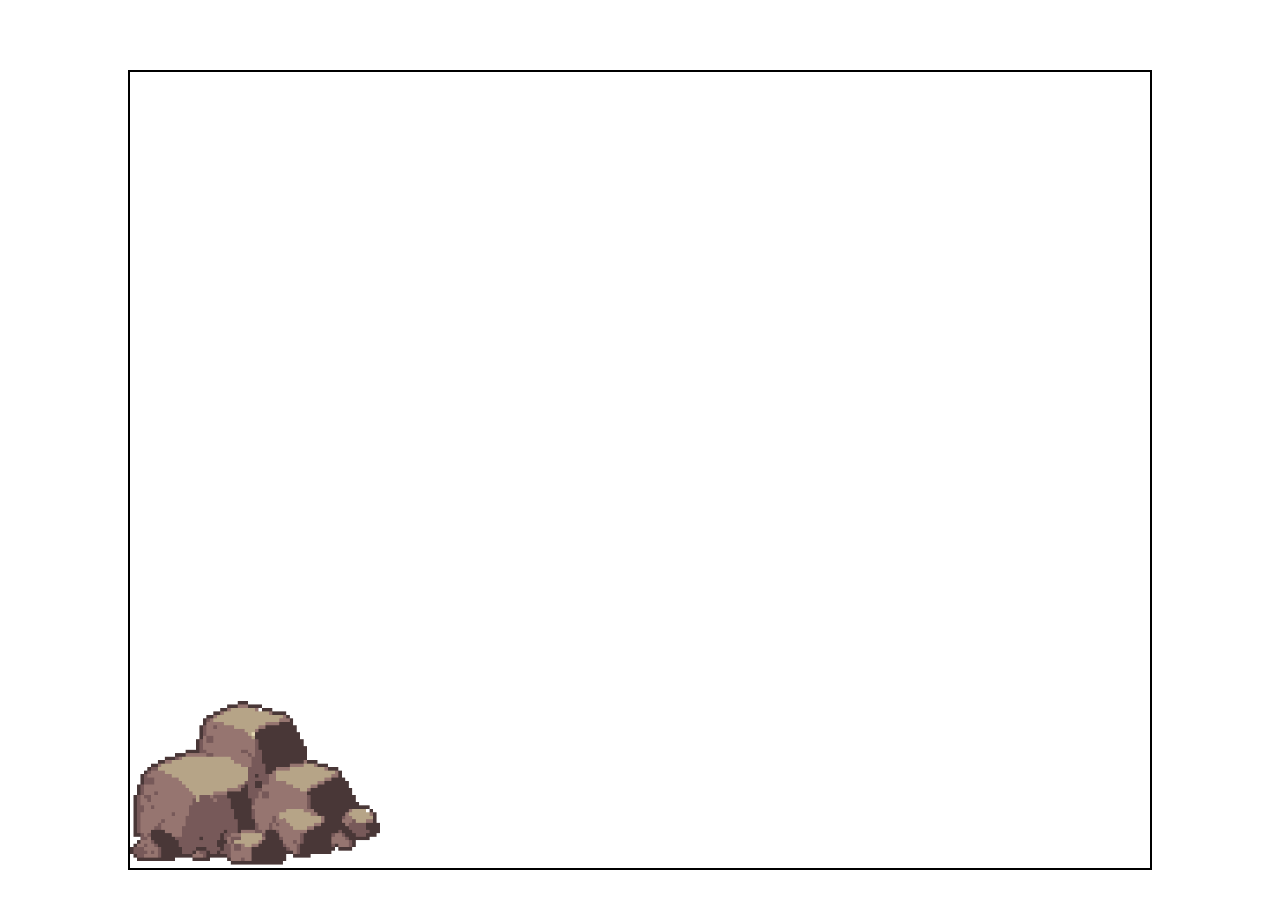
==== index.html @ 50a761b3 "Criação do projeto Last Fantasy, que visa ser um jogo para navegador" ====
<DOCTYPE html>
  <html lang="en">

  <head>
    <meta charset="UTF-8">
    <meta http-equiv="X-UA-Compatible" content="IE=edge">
    <meta name="viewport" content="width=device-width, initial-scale=1.0">
    <link rel="stylesheet" href="./sass/style.scss">
    <title>Last Fantasy</title>
  </head>

  <body>
    <div class="the-game">
      <img src="./images/Trouble/rock.png" alt="" class="rock">
      <img src="./images/Main-Character/sven-thole-knight-run.gif" alt="" class="hero">
    </div>


    <script src="./script.js" defer></script>
  </body>

  </html>
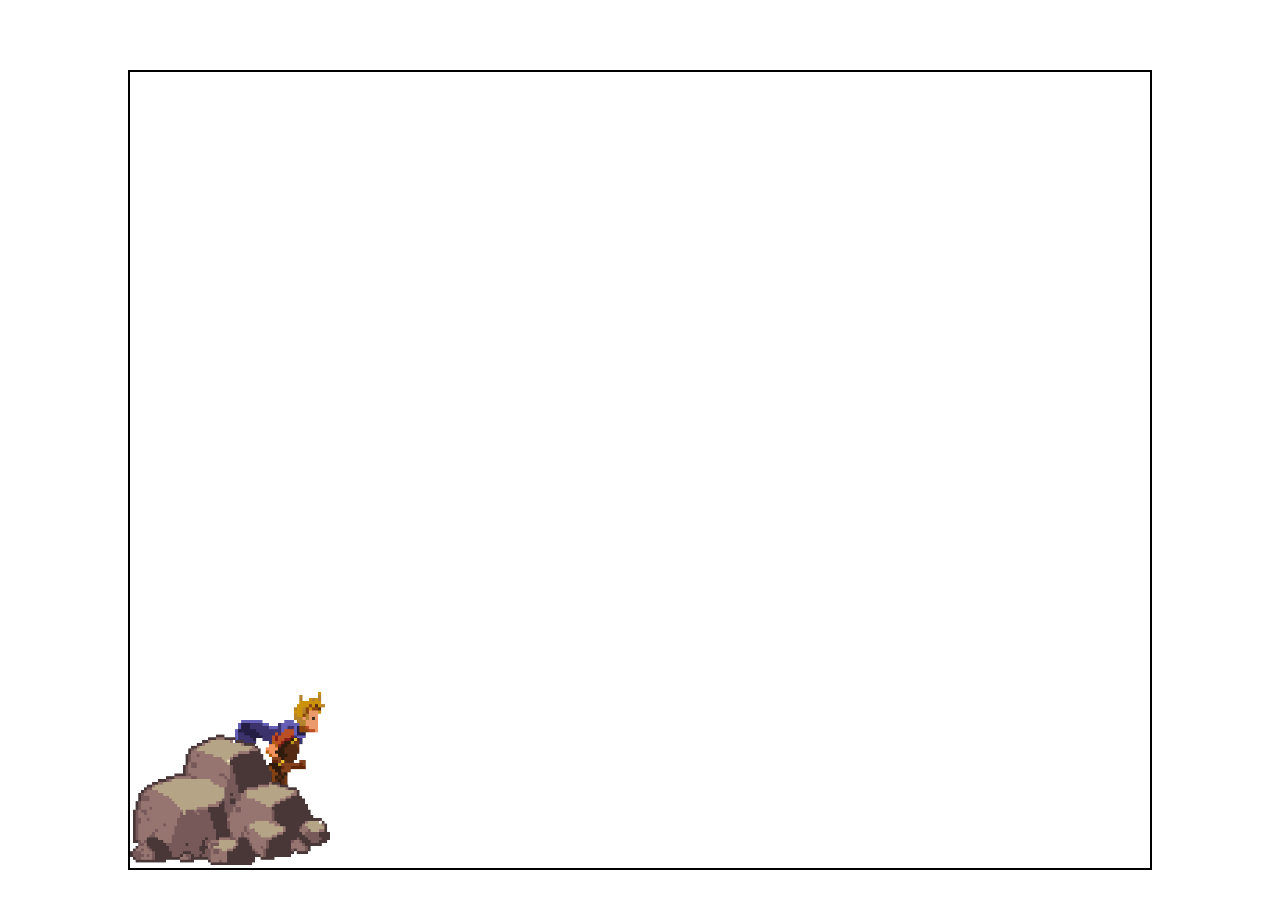
==== commit 67e26135: "Inserção do personagem e das animações, deixando espaço para modificações futuras" ====
--- a/index.html
+++ b/index.html
@@ -11,10 +11,9 @@
 
   <body>
     <div class="the-game">
+      <img src="./images/Main-Character/Hero.gif" alt="" class="hero">
       <img src="./images/Trouble/rock.png" alt="" class="rock">
-      <img src="./images/Main-Character/sven-thole-knight-run.gif" alt="" class="hero">
     </div>
-
 
     <script src="./script.js" defer></script>
   </body>
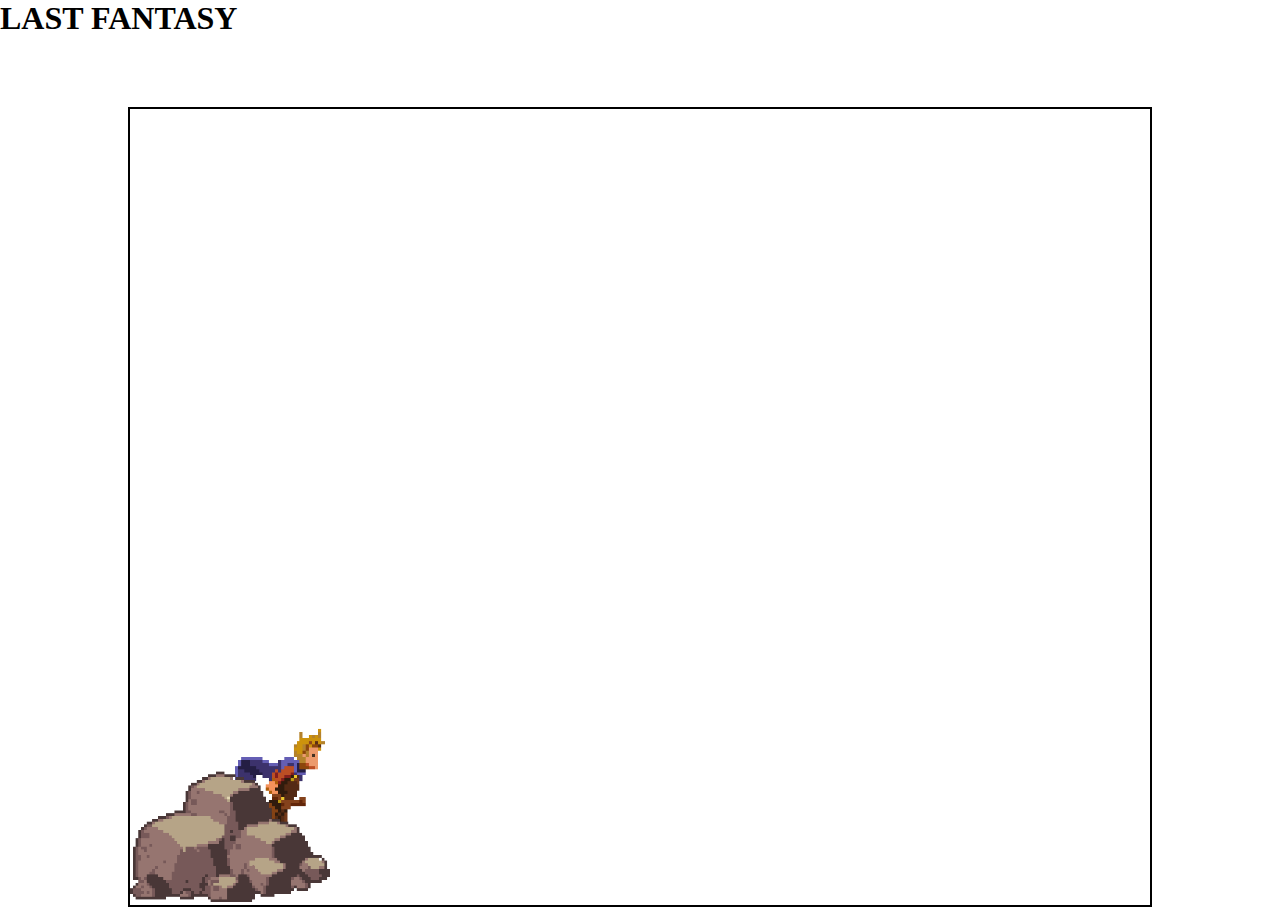
==== commit 693985f7: "Finalizando a animação do pulo e inserindo a menssagem de morte quando atinge a pedra" ====
--- a/index.html
+++ b/index.html
@@ -1,21 +1,22 @@
-<DOCTYPE html>
-  <html lang="en">
+<!DOCTYPE html>
+<html lang="en" onclick="jump()">
 
-  <head>
-    <meta charset="UTF-8">
-    <meta http-equiv="X-UA-Compatible" content="IE=edge">
-    <meta name="viewport" content="width=device-width, initial-scale=1.0">
-    <link rel="stylesheet" href="./sass/style.scss">
-    <title>Last Fantasy</title>
-  </head>
+<head>
+  <meta charset="UTF-8">
+  <meta http-equiv="X-UA-Compatible" content="IE=edge">
+  <meta name="viewport" content="width=device-width, initial-scale=1.0">
+  <script src="./script.js" defer></script>
+  <link rel="stylesheet" href="./css/style.css">
+  <title>Last Fantasy</title>
+</head>
 
-  <body>
-    <div class="the-game">
-      <img src="./images/Main-Character/Hero.gif" alt="" class="hero">
-      <img src="./images/Trouble/rock.png" alt="" class="rock">
-    </div>
+<body>
+  <h1 class="title">LAST FANTASY</h1>
+  <div class="the-game">
+    <img src="./images/Main-Character/Hero.gif" alt="" id="hero">
+    <img src="./images/Trouble/rock.png" alt="" id="rock">
+  </div>
+  <script src="./script.js"></script>
+</body>
 
-    <script src="./script.js" defer></script>
-  </body>
-
-  </html>+</html>--- a/css/style.css
+++ b/css/style.css
@@ -0,0 +1,64 @@
+* {
+  margin: 0;
+  padding: 0;
+  box-sizing: border-box;
+}
+
+.the-game {
+  width: 80%;
+  height: 800px;
+  border: 2px solid black;
+  margin: auto;
+  margin-top: 70px;
+  position: relative;
+  overflow: hidden;
+}
+
+#rock {
+  position: absolute;
+  bottom: 0;
+  width: 200px;
+  animation: rock-animation 2s infinite linear;
+}
+
+#hero {
+  width: 250px;
+  position: absolute;
+  bottom: 0px;
+}
+
+.jump {
+  animation: jump 500ms ease-out;
+}
+
+.message {
+  width: 300px;
+}
+
+@keyframes rock-animation {
+  from {
+    right: -200px;
+  }
+  to {
+    right: 100%;
+  }
+}
+@keyframes jump {
+  0% {
+    bottom: 0;
+  }
+  40% {
+    bottom: 160px;
+  }
+  50% {
+    bottom: 160px;
+  }
+  60% {
+    bottom: 160px;
+  }
+  100% {
+    bottom: 0;
+  }
+}
+
+/*# sourceMappingURL=style.css.map */
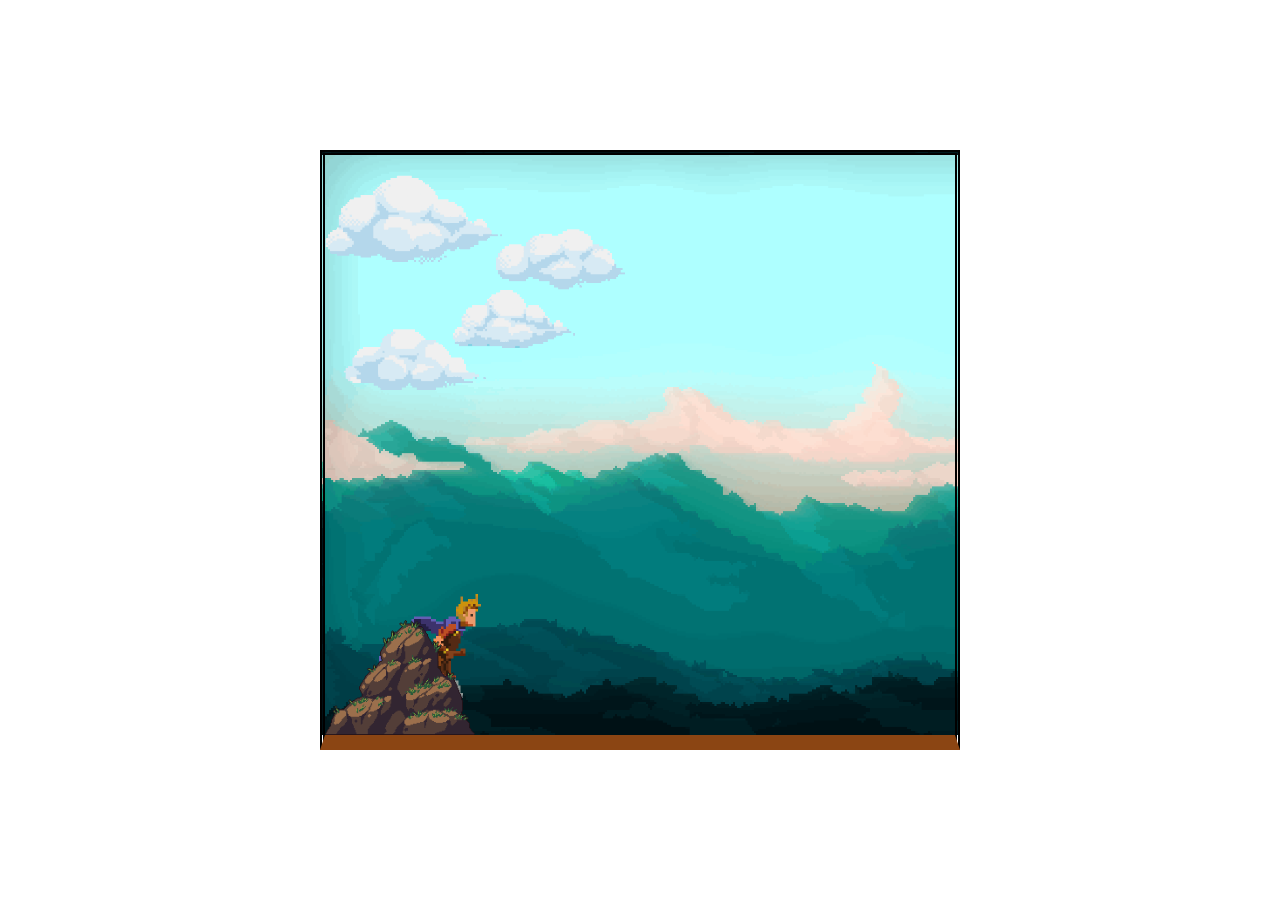
==== commit 4341c6e5: "Incluido as nuvens com animação, um background image e coloquei um chão usando o border bottom, com " ====
--- a/index.html
+++ b/index.html
@@ -11,11 +11,13 @@
 </head>
 
 <body>
-  <h1 class="title">LAST FANTASY</h1>
+
   <div class="the-game">
+    <img src="./images/Clouds/clouds.png" alt="" class="clouds">
     <img src="./images/Main-Character/Hero.gif" alt="" id="hero">
-    <img src="./images/Trouble/rock.png" alt="" id="rock">
+    <img src="./images/Trouble/middle_lane_rock1_1.png" alt="" id="rock">
   </div>
+
   <script src="./script.js"></script>
 </body>
 
--- a/css/style.css
+++ b/css/style.css
@@ -5,34 +5,40 @@
 }
 
 .the-game {
-  width: 80%;
-  height: 800px;
-  border: 2px solid black;
+  width: 50%;
+  height: 600px;
+  border: double 5px black;
+  border-bottom: 15px solid saddlebrown;
   margin: auto;
-  margin-top: 70px;
+  margin-top: 150px;
   position: relative;
   overflow: hidden;
+  background-image: url(../images/background/thibault-dupre-landscapev3hd.gif);
+  background-size: cover;
 }
 
 #rock {
   position: absolute;
   bottom: 0;
-  width: 200px;
+  width: 150px;
   animation: rock-animation 2s infinite linear;
 }
 
 #hero {
-  width: 250px;
+  width: 200px;
   position: absolute;
   bottom: 0px;
 }
 
+.clouds {
+  position: absolute;
+  padding-top: 20px;
+  width: 300px;
+  animation: clouds-animation 20s infinite linear;
+}
+
 .jump {
   animation: jump 500ms ease-out;
-}
-
-.message {
-  width: 300px;
 }
 
 @keyframes rock-animation {
@@ -48,17 +54,25 @@
     bottom: 0;
   }
   40% {
-    bottom: 160px;
+    bottom: 150px;
   }
   50% {
-    bottom: 160px;
+    bottom: 150px;
   }
   60% {
-    bottom: 160px;
+    bottom: 150px;
   }
   100% {
     bottom: 0;
   }
 }
+@keyframes clouds-animation {
+  from {
+    right: -300px;
+  }
+  to {
+    right: 100%;
+  }
+}
 
 /*# sourceMappingURL=style.css.map */
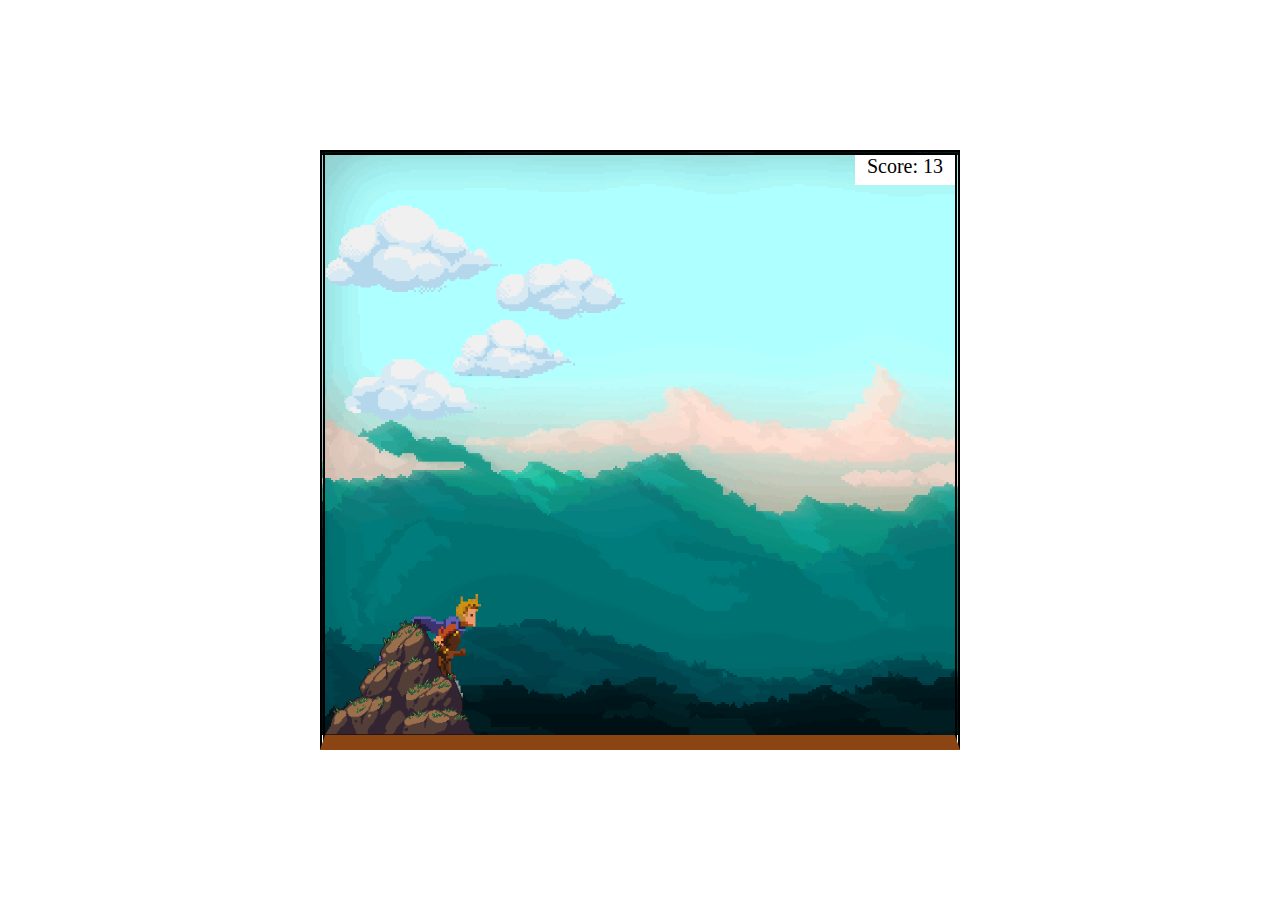
==== commit 09112e91: "Adicionei o Contador de Pontos, que para ao morrer" ====
--- a/index.html
+++ b/index.html
@@ -13,6 +13,9 @@
 <body>
 
   <div class="the-game">
+    <div id="game-score">
+      <div id="score"></div>
+    </div>
     <img src="./images/Clouds/clouds.png" alt="" class="clouds">
     <img src="./images/Main-Character/Hero.gif" alt="" id="hero">
     <img src="./images/Trouble/middle_lane_rock1_1.png" alt="" id="rock">
--- a/css/style.css
+++ b/css/style.css
@@ -41,6 +41,20 @@
   animation: jump 500ms ease-out;
 }
 
+#game-score {
+  text-align: center;
+}
+
+#score {
+  background: #fff;
+  color: #000;
+  width: 100px;
+  height: 30px;
+  margin: 0 auto;
+  margin-right: 0;
+  font-size: 20px;
+}
+
 @keyframes rock-animation {
   from {
     right: -200px;
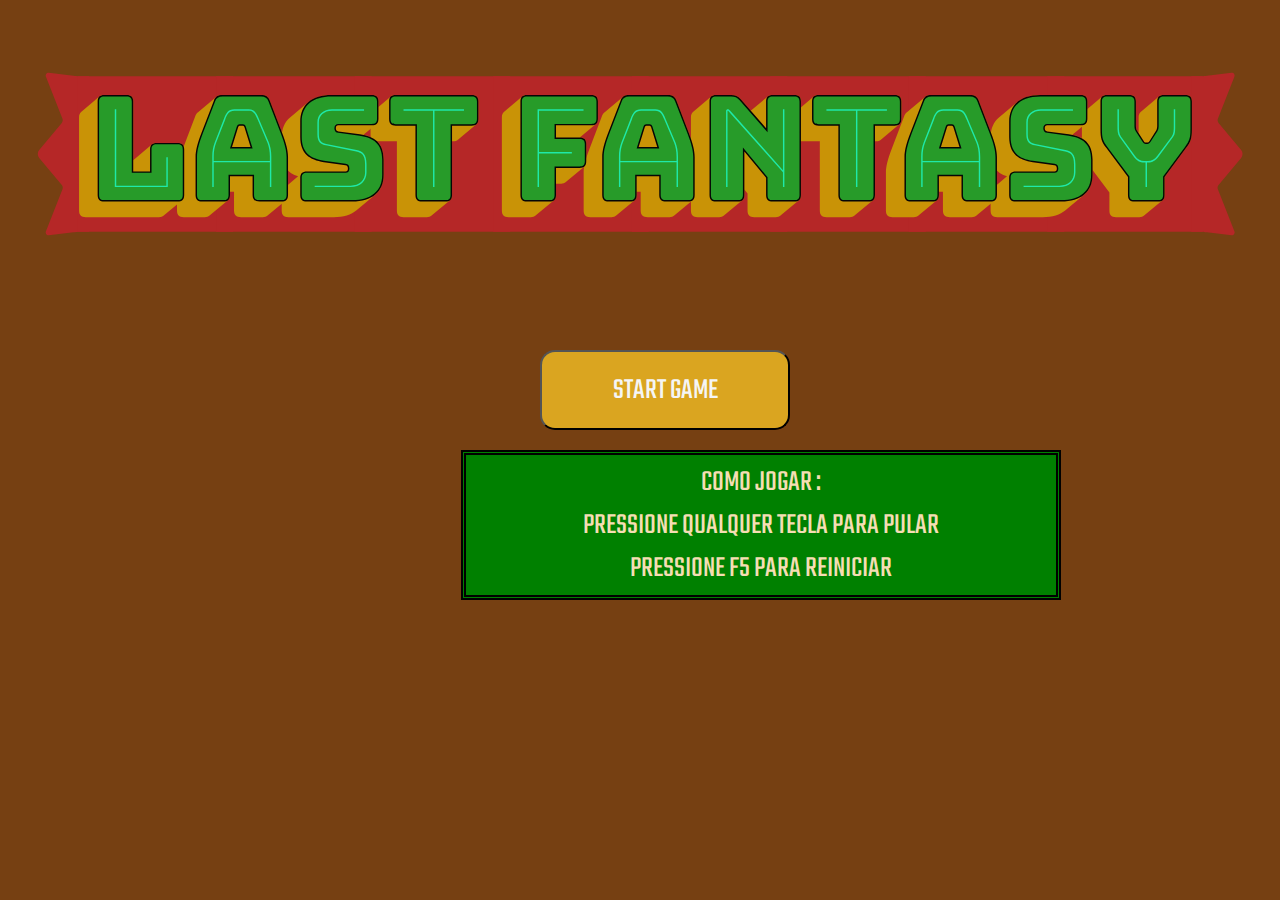
==== commit 892080a2: "Criada a página inicial com o botao Start, incluido um background para a pagina principal" ====
--- a/index.html
+++ b/index.html
@@ -5,23 +5,25 @@
   <meta charset="UTF-8">
   <meta http-equiv="X-UA-Compatible" content="IE=edge">
   <meta name="viewport" content="width=device-width, initial-scale=1.0">
-  <script src="./script.js" defer></script>
   <link rel="stylesheet" href="./css/style.css">
   <title>Last Fantasy</title>
 </head>
 
-<body>
+<body class="background">
 
-  <div class="the-game">
-    <div id="game-score">
-      <div id="score"></div>
-    </div>
-    <img src="./images/Clouds/clouds.png" alt="" class="clouds">
-    <img src="./images/Main-Character/Hero.gif" alt="" id="hero">
-    <img src="./images/Trouble/middle_lane_rock1_1.png" alt="" id="rock">
+  <h1 class="title"><img src="./images/Start/Bungee-LAST-FANTASY.svg" alt=""></h1>
+  <div style="display: block;">
+    <a href="./game.html"><button id="start">START GAME</button></a>
   </div>
 
-  <script src="./script.js"></script>
+  <div class="HowToPlay">
+    <p>COMO JOGAR :
+      <br>
+      PRESSIONE QUALQUER TECLA PARA PULAR
+      <br>
+      PRESSIONE F5 PARA REINICIAR
+    </p>
+  </div>
 </body>
 
 </html>--- a/css/style.css
+++ b/css/style.css
@@ -1,3 +1,4 @@
+@import url("https://fonts.googleapis.com/css2?family=Teko:wght@700&display=swap");
 * {
   margin: 0;
   padding: 0;
@@ -46,13 +47,87 @@
 }
 
 #score {
-  background: #fff;
-  color: #000;
-  width: 100px;
+  background: transparent;
+  font-family: "Teko";
+  font-weight: bold;
+  color: darkred;
+  width: 180px;
   height: 30px;
+  padding-top: 20px;
   margin: 0 auto;
   margin-right: 0;
-  font-size: 20px;
+  font-size: 25px;
+}
+
+.background {
+  background-color: #764012;
+  color: wheat;
+}
+
+.background-color {
+  background-image: url(../images/background/desktop-1600x900.gif);
+  background-size: cover;
+}
+
+.title {
+  padding-top: 50px;
+  display: flex;
+  justify-content: center;
+  align-items: center;
+}
+
+#start {
+  background-color: goldenrod;
+  font-family: "Teko";
+  color: whitesmoke;
+  padding: 10px;
+  border-radius: 15px;
+  position: fixed;
+  top: 50%;
+  left: 50%;
+  margin-top: -100px;
+  margin-left: -100px;
+  width: 250px;
+  height: 80px;
+  text-align: center;
+  cursor: pointer;
+  font-size: 30px;
+}
+
+#start a {
+  border: 3px solid white;
+  color: black;
+  text-decoration: none;
+  padding: 10px;
+  border-radius: 15px;
+  cursor: pointer;
+  display: block;
+  width: 200px;
+  text-align: center;
+  display: inline-block;
+}
+
+#start:hover {
+  background-color: white;
+  color: goldenrod;
+  padding: 10px;
+  border: 3px solid black;
+  border-radius: 15px;
+}
+
+.HowToPlay {
+  background-color: green;
+  border: 5px double black;
+  font-family: "Teko";
+  font-size: 30px;
+  margin-top: 15%;
+  margin-left: 36%;
+  width: 600px;
+  height: 150px;
+  text-align: center;
+  display: flex;
+  justify-content: center;
+  align-items: center;
 }
 
 @keyframes rock-animation {
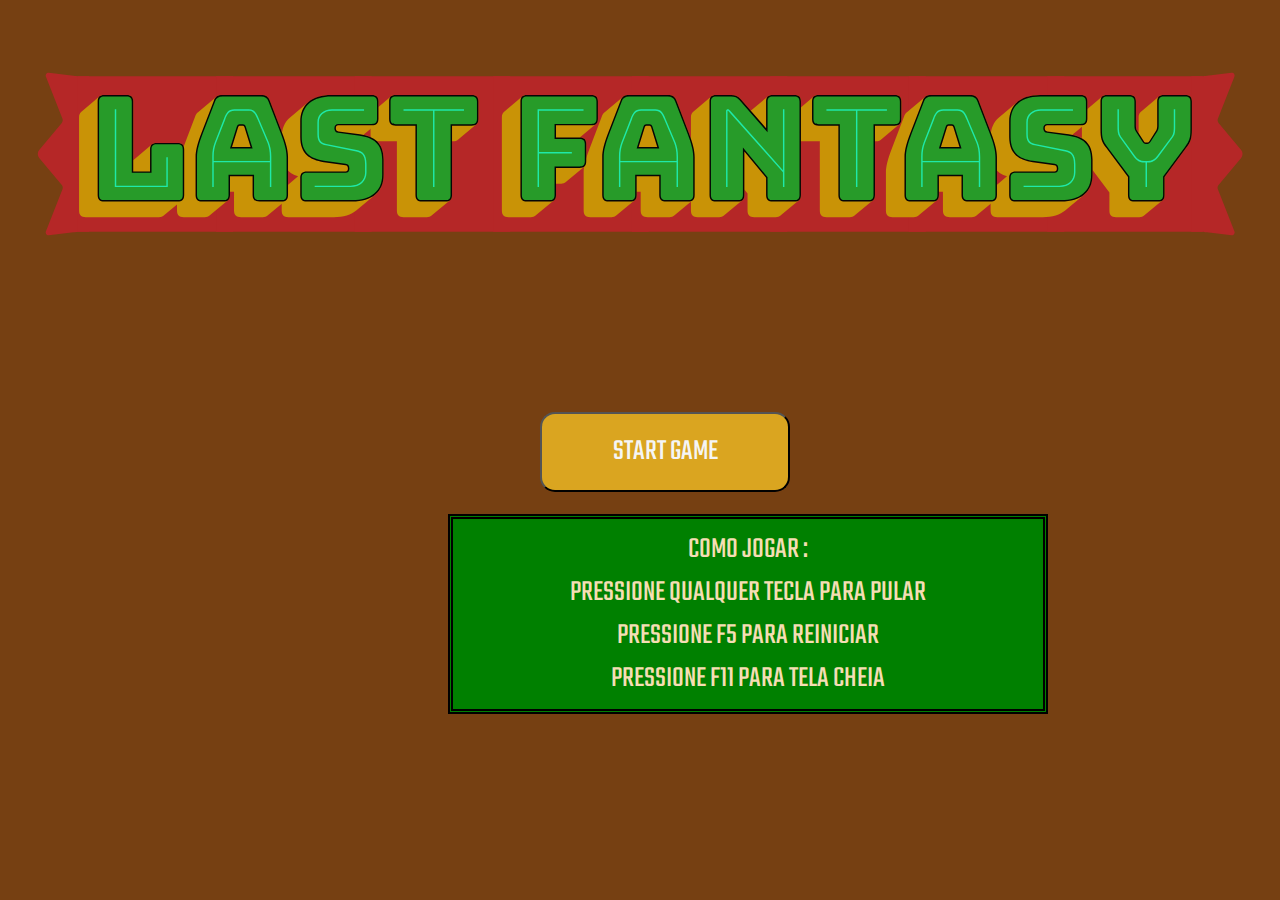
==== commit ce8298e4: "Inseri o botão EXIT, que ao clicar você volta para a pagina inicial, incluido o readme com as devida" ====
--- a/index.html
+++ b/index.html
@@ -22,6 +22,8 @@
       PRESSIONE QUALQUER TECLA PARA PULAR
       <br>
       PRESSIONE F5 PARA REINICIAR
+      <br>
+      PRESSIONE F11 PARA TELA CHEIA
     </p>
   </div>
 </body>
--- a/css/style.css
+++ b/css/style.css
@@ -11,7 +11,7 @@
   border: double 5px black;
   border-bottom: 15px solid saddlebrown;
   margin: auto;
-  margin-top: 150px;
+  margin-top: 18px;
   position: relative;
   overflow: hidden;
   background-image: url(../images/background/thibault-dupre-landscapev3hd.gif);
@@ -85,13 +85,16 @@
   position: fixed;
   top: 50%;
   left: 50%;
-  margin-top: -100px;
+  margin-top: -3%;
   margin-left: -100px;
   width: 250px;
   height: 80px;
   text-align: center;
   cursor: pointer;
   font-size: 30px;
+  display: flex;
+  align-items: center;
+  justify-content: center;
 }
 
 #start a {
@@ -120,14 +123,37 @@
   border: 5px double black;
   font-family: "Teko";
   font-size: 30px;
-  margin-top: 15%;
-  margin-left: 36%;
+  margin-top: 20%;
+  margin-left: 35%;
   width: 600px;
-  height: 150px;
+  height: 200px;
   text-align: center;
   display: flex;
   justify-content: center;
   align-items: center;
+}
+
+#exit {
+  text-align: center;
+  width: 100px;
+}
+
+.exit {
+  background: transparent;
+  font-family: "Teko";
+  font-weight: bold;
+  color: darkred;
+  width: 180px;
+  height: 30px;
+  padding-top: 20px;
+  margin: 0 auto;
+  margin-left: 0;
+  font-size: 25px;
+  text-decoration: none;
+}
+
+.exit:hover {
+  color: white;
 }
 
 @keyframes rock-animation {
@@ -143,13 +169,13 @@
     bottom: 0;
   }
   40% {
-    bottom: 150px;
+    bottom: 160px;
   }
   50% {
-    bottom: 150px;
+    bottom: 160px;
   }
   60% {
-    bottom: 150px;
+    bottom: 160px;
   }
   100% {
     bottom: 0;
